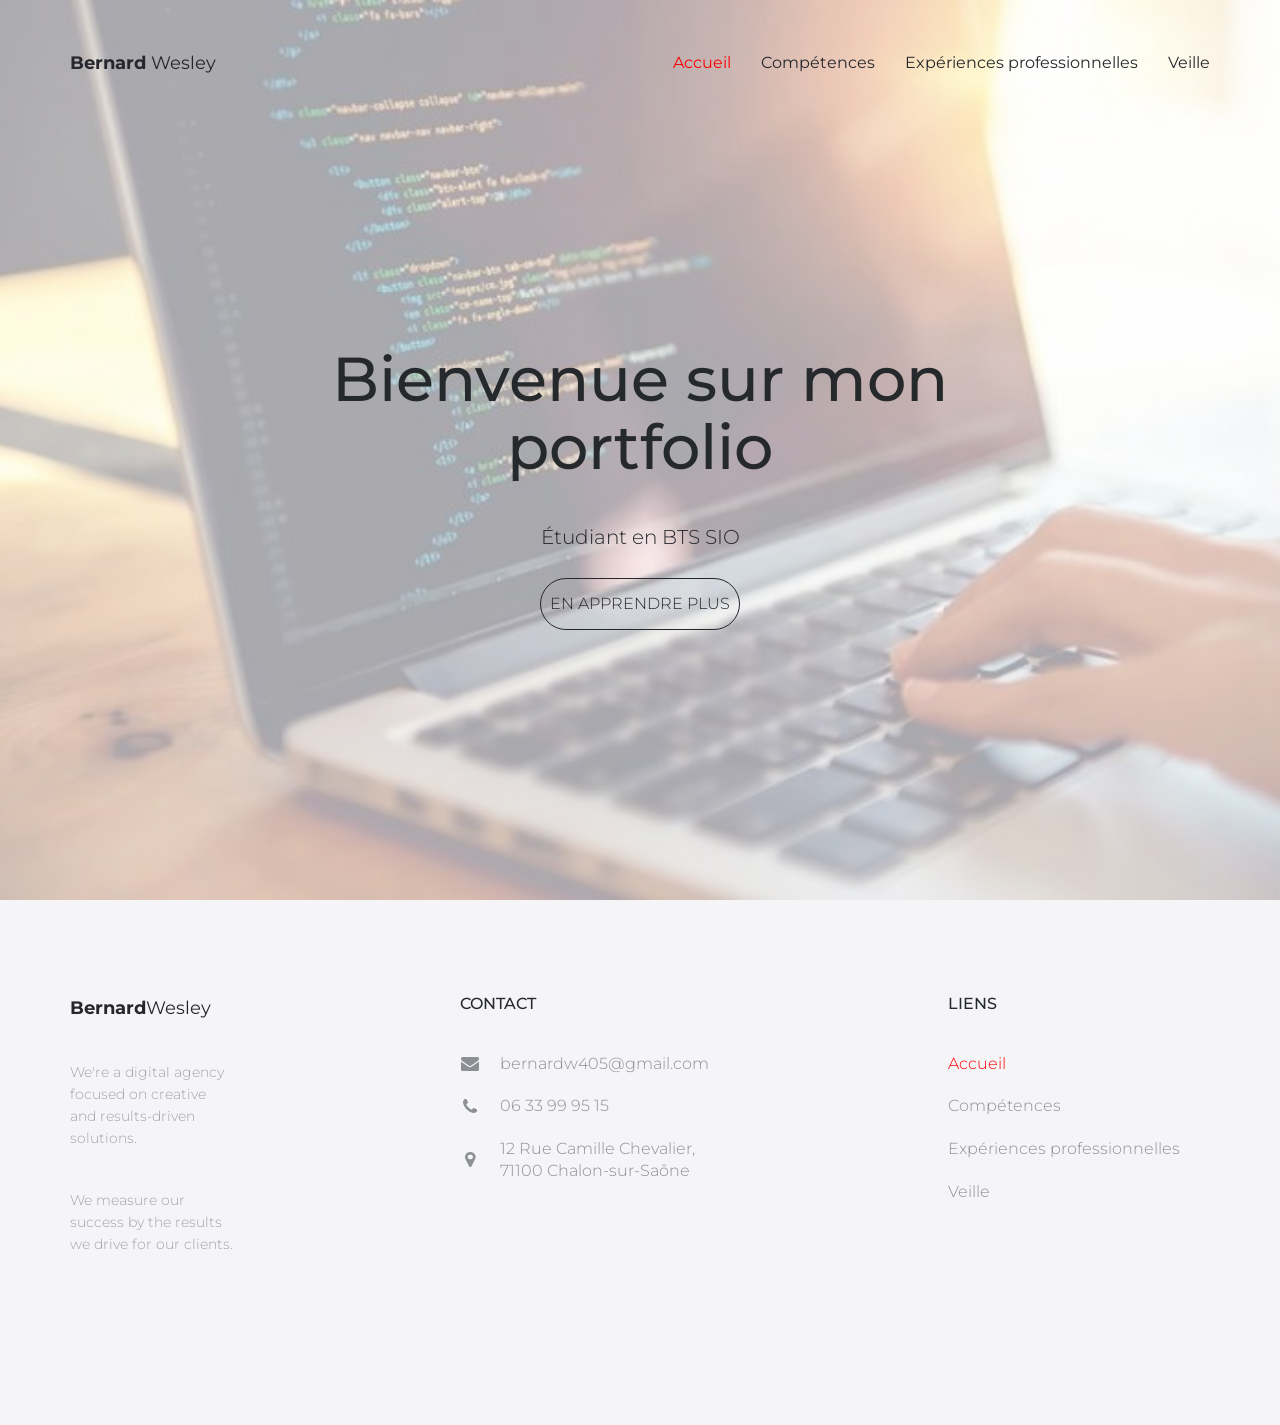
==== index.html @ 2142a93c "rename accueil to index" ====
<!DOCTYPE html>
<html lang="en">
<head>

    <!-- Basic Page Needs
    ================================================== -->
    <meta http-equiv="Content-Type" content="text/html; charset=utf-8">
    <meta http-equiv="X-UA-Compatible" content="IE=edge">

    <title>Accueil</title>

    <meta name="description" content="">
    <meta name="author" content="">
    <meta name="keywords" content="">

    <!-- Mobile Specific Metas
    ================================================== -->
    <meta name="viewport" content="width=device-width, minimum-scale=1.0, maximum-scale=1.0">
    <meta name="apple-mobile-web-app-capable" content="yes">

    <!-- Fonts -->
    <link href="https://fonts.googleapis.com/css?family=Montserrat:300,300i,400,600,700" rel="stylesheet">
    <link rel="stylesheet" href="http://cdnjs.cloudflare.com/ajax/libs/font-awesome/4.4.0/css/font-awesome.min.css">

    <!-- Favicon
    ================================================== -->
    <link rel="apple-touch-icon" sizes="180x180" href="assets/img/apple-touch-icon.png">
    <link rel="icon" type="image/png" sizes="16x16" href="assets/img/league-of-legends.png">

    <!-- Stylesheets
    ================================================== -->
    <!-- Bootstrap core CSS -->
    <link href="assets/css/bootstrap.min.css" rel="stylesheet">

    <!-- Custom styles for this template -->
    <link href="assets/css/style.css" rel="stylesheet">
    <link href="assets/css/responsive.css" rel="stylesheet">

    <!-- HTML5 shim and Respond.js IE8 support of HTML5 elements and media queries -->
    <!--[if lt IE 9]>
    <script src="https://oss.maxcdn.com/libs/html5shiv/3.7.0/html5shiv.js"></script>
    <script src="https://oss.maxcdn.com/libs/respond.js/1.4.2/respond.min.js"></script>
    <![endif]-->

</head>
<body>

    <header id="masthead" class="site-header">
        <nav id="primary-navigation" class="site-navigation">
            <div class="container">

                <div class="navbar-header">
                   
                    <a class="site-title"><span>Bernard</span> Wesley</a>

                </div><!-- /.navbar-header -->

                <div class="collapse navbar-collapse" id="agency-navbar-collapse">

                    <ul class="nav navbar-nav navbar-right">

                        <li class="active"><a href="accueil.html" data-toggle="dropdown">Accueil</a></li>
                        <li><a href="competences.html">Compétences</a></li>
                        <li><a href="experiences.html">Expériences professionnelles</a></li>
                        <li><a href="veille.html">Veille</a></li>

                    </ul>

                </div>

            </div>   
        </nav><!-- /.site-navigation -->
    </header><!-- /#mastheaed -->

    <div id="hero" class="hero overlay">
        <div class="hero-content">
            <div class="hero-text">
                <h1>Bienvenue sur mon portfolio</h1>
                <p>Étudiant en BTS SIO</p>
                <a href="competences.html" class="btn btn-border">EN APPRENDRE PLUS</a>
            </div><!-- /.hero-text -->
        </div><!-- /.hero-content -->
    </div><!-- /.hero -->

    <footer id="colophon" class="site-footer">
        <div class="container">
            <div class="row">
                <div class="col-md-2 col-sm-3 col-xs-4">
                    <a class="site-title"><span>Bernard</span>Wesley</a>
                    <p>We're a digital agency focused on creative and results-driven solutions.</p>
                    <p>We measure our success by the results we drive for our clients.</p>
                </div>
                <div class="col-lg-offset-2 col-md-3 col-sm-4 col-md-offset-2 col-sm-offset-0 col-xs-6 ">
                    <h3>Contact</h3>
                    <ul class="list-unstyled contact-links">
                        <li><i class="fa fa-envelope" aria-hidden="true"></i><a href="mailto:info@agencyperfect.com">bernardw405@gmail.com</a></li>
                        <li><i class="fa fa-phone" aria-hidden="true"></i><a href="tel:+37400800000">06 33 99 95 15</a></li>
                        <li><i class="fa fa-map-marker" aria-hidden="true"></i><p>12 Rue Camille Chevalier, 71100 Chalon-sur-Saône</p></li>
                    </ul>
                </div>
                
                <div class="col-lg-offset-2 col-lg-3 col-md-3 col-sm-4 col-xs-6">
                    <h3>Liens</h3>
                    <ul class="list-unstyled">
                        <li class="active"><a href="accueil.html">Accueil</a></li>
                        <li><a href="competences.html">Compétences</a></li>
                        <li><a href="experiences.html">Expériences professionnelles</a></li>
                        <li><a href="veille.html">Veille</a></li>
                    </ul>
                </div>
            </div>
        </div>
    </footer><!-- /#footer -->


    <!-- Bootstrap core JavaScript
    ================================================== -->
    <!-- Placed at the end of the document so the pages load faster -->
    <script src="https://ajax.googleapis.com/ajax/libs/jquery/3.1.1/jquery.min.js"></script>
    <script src="assets/js/bootstrap.min.js"></script>
    <script src="assets/js/bootstrap-select.min.js"></script>
    <script src="assets/js/jquery.slicknav.min.js"></script>
    <script src="assets/js/jquery.countTo.min.js"></script>
    <script src="assets/js/jquery.shuffle.min.js"></script>
    <script src="assets/js/script.js"></script>
  
</body>
</html>
---- assets/css/style.css ----
/*
 * Theme Name: 
 * Theme URI: 
 * Author: Milan Savov, Nikola Kostov
 * Author URI/Mail: milan.savov@gmail.com, nikolakostov1991@gmail.com
 * Version: 1.0
 * */

 /* TABLE OF CONTENT 
*
* - CUSTOM RESETS
    - Buttons
    - Forms
* - LAYOUT
* - HEADER 
    - Site Logo
    - Navigation
* - HERO (BANNER)
* - HOMEPAGE SECTIONS
    - Features 
    - Services
    - Map Feature 
    - Portfolio
    - Newsletter 
* - FOOTER
* - PAGES
    - PORTFOLIO
    - PORTFOLIO ITEM
    - BLOG
    - BLOG POST
    - CONTACT
*
*/


/* CUSTOM RESETS
================================================== */
a {
    transition: all 0.25s ease-in-out;
    -moz-transition: all 0.25s ease-in-out;
    -webkit-transition: all 0.25s ease-in-out;
    -o-transition: all 0.25s ease-in-out;
    -ms-transition: all 0.25s ease-in-out;
    cursor: pointer;
    color: #9fa3a7;
}

a:focus,
a:hover {
    color: #6fc754;
    outline: 0 none;
    text-decoration: none;
}

p {
    margin-bottom: 0;
    font-size: 14px;
    font-weight: 300;
    color: #9fa3a7;
    line-height: 22px;
}

h1 {
    font-size: 62px;
}

h2 {
    font-size: 42px;
}

h1,h2,h3,h4,h5 {
    color: #26292c;
}

p + p {
    margin-top: 40px;
}

/* Buttons */
.btn {
    line-height: 50px;
    min-width: 200px;
    font-size: 16px;
    font-weight: 300;
    border: 0;
    border-radius: 50px;
    color: #26272d;
    background-color: #fff;
    padding: 0;
    transition: color 0.25s ease-in-out, background-color 0.25s ease-in-out;
    -moz-transition: color 0.25s ease-in-out, background-color 0.25s ease-in-out;
    -webkit-transition: color 0.25s ease-in-out, background-color 0.25s ease-in-out;
    -o-transition: color 0.25s ease-in-out, background-color 0.25s ease-in-out;
    -ms-transition: color 0.25s ease-in-out, background-color 0.25s ease-in-out;
}

.btn-border {
    border: 1px solid #26272d;
}

.btn-fill {
    background-color: #267df4;
    color: #fff;
}

.btn-gray {
    background-color: #f5f5f8;
    color: #26272d;
}

.btn-green {
    background-color: #6fc754;
    color: #fff;  
}

.btn:hover,
button.btn:hover,
.btn:focus,
button.btn:focus {
    background-color: #26272d;
    color: #fff;
}

.btn-gray:hover,
.btn-gray:focus {
    background-color: #ff0000;
    color: #fff;    
}

/* 
 * Forms 
 */
/* Input fields */
.form-group {
    position: relative;
    margin: 0 auto;
    width: 100%;
}

.form-control {
    border-radius: 25px;
    height: 50px;
    padding: 15px 20px;
    border-color: #f5f5f8;
}

.form-control + .form-control {
    margin-top: 10px;
}

.form-control:focus {
    background-color: #f5f5f8;
    border-color: #f5f5f8;
    box-shadow: none;
    outline: none;
}

.form-group .btn {
    position: absolute;
    top: 5px;
    right: 5px;
    line-height: 40px;
    min-width: 60px;
    font-size: 16px;
    border-radius: 25px;
}

.form-control-comment {
    height: 100px;
    resize: none;
}

.search-form .form-group .form-control {
    padding-right: 80px;
}

/* ELEMENTS
================================================== */
/* Checkbox fields */
input[type=checkbox],
input[type=radio] {
    position: absolute;
    visibility: hidden;
    height: auto;
    margin-top: 0;
}

.checkbox {
    margin: 0;
} 

.checkbox + .checkbox,
.radio-btn + .radio-btn {
    margin-top: 15px;
}

.checkbox [type="checkbox"]:not(:checked) + label,
.checkbox [type="checkbox"]:checked + label {
    position: relative;
    padding-left: 30px;
    cursor: pointer;
}

.checkbox [type="checkbox"]:not(:checked) + label:before,
.checkbox [type="checkbox"]:checked + label:before {
    content: '';
    position: absolute;
    left:0; 
    width: 20px; 
    height: 20px;
    background-color: #fff;
    border: 1px solid #f5f5f8;
    border-radius: 3px;
    box-shadow: none;
    transition: border-color .2s;
    -webkit-transition: border-color .2s;
    -ms-transition: border-color .2s;
    -o-transition: border-color .2s;
    -ms-transition: border-color .2s;
}

.checkbox [type="checkbox"]:not(:checked) + label:after,
.checkbox [type="checkbox"]:checked + label:after {
    content: '\f00c';
    font-family: 'FontAwesome';
    position: absolute;
    top: 50%;
    left: 0;
    text-align: center;
    font-size: 15px;
    height: 20px;
    width: 20px;
    border-radius: 3px;
    color: #fff;
    background-color: #6fc754;
    transform: translateY(-50%);
    -webkit-transform: translateY(-50%);
    -ms-transform: translateY(-50%);
    -o-transform: translateY(-50%);
    -ms-transform: translateY(-50%);
      transition: opacity .2s;
    -webkit-transition: opacity .2s;
    -ms-transition: opacity .2s;
    -o-transition: opacity .2s;
    -ms-transition: opacity .2s;
}

.checkbox [type="checkbox"]:not(:checked) + label:after {
    opacity: 0;
}

.checkbox [type="checkbox"]:checked + label:after {
    opacity: 1;
}

.checkbox [type="checkbox"]:disabled:not(:checked) + label:before,
.checkbox [type="checkbox"]:disabled:checked + label:before {
    box-shadow: none;
    border-color: #bbb;
    background-color: #ddd;
}

.checkbox [type="checkbox"]:disabled:checked + label:after {
    color: #999;
}
.checkbox [type="checkbox"]:disabled + label {
    color: #aaa;
}

.checkbox [type="checkbox"]:checked:focus + label:before,
.checkbox [type="checkbox"]:not(:checked):focus + label:before {
    border: 1px dotted #6fc754;
}

.checkbox [type="checkbox"]:not(:checked) + label:hover:before,
.checkbox [type="checkbox"]:checked + label:hover:before {
    border: 1px solid #6fc754;
}

/* Radiobutton fields */
.radio-btn label {
    font-weight: 400;
}

.radio-btn [type="radio"]:not(:checked) + label,
.radio-btn [type="radio"]:checked + label {
    position: relative;
    padding-left: 30px;
    cursor: pointer;
    margin-bottom: 0;
}

.radio-btn [type="radio"]:not(:checked) + label:before,
.radio-btn [type="radio"]:checked + label:before {
    content: '';
    position: absolute;
    left:0; 
    top: 50%;
    width: 20px;
    height: 20px;
    background-color: #fff;
    border: 1px solid #f5f5f8;
    border-radius: 50px;
    box-shadow: none;
    transform: translateY(-50%);
    -webkit-transform: translateY(-50%);
    -ms-transform: translateY(-50%);
    -o-transform: translateY(-50%);
    -ms-transform: translateY(-50%);
    transition: border-color .2s;
    -webkit-transition: border-color .2s;
    -ms-transition: border-color .2s;
    -o-transition: border-color .2s;
    -ms-transition: border-color .2s;
}

.radio-btn [type="radio"]:not(:checked) + label:after,
.radio-btn [type="radio"]:checked + label:after {
    content: '';
    position: absolute;
    width: 12px;
    height: 12px;
    top: 50%;
    left: 4px;
    background-color: #6fc754;
    border-radius: 50px;
    transform: translateY(-50%);
    -webkit-transform: translateY(-50%);
    -ms-transform: translateY(-50%);
    -o-transform: translateY(-50%);
    -ms-transform: translateY(-50%);
    transition: opacity .2s;
    -webkit-transition: opacity .2s;
    -ms-transition: opacity .2s;
    -o-transition: opacity .2s;
    -ms-transition: opacity .2s;
}

.radio-btn [type="radio"]:not(:checked) + label:after {
    opacity: 0;
}
.radio-btn [type="radio"]:checked + label:after {
    opacity: 1;
}

.radio-btn [type="radio"]:disabled:not(:checked) + label:before,
.radio-btn [type="radio"]:disabled:checked + label:before {
    box-shadow: none;
    border-color: #bbb;
    background-color: #ddd;
}

.radio-btn [type="radio"]:disabled:checked + label:after {
    color: #999;
}

.radio-btn [type="radio"]:disabled + label {
    color: #aaa;
}

.radio-btn [type="radio"]:checked:focus + label:before,
.radio-btn [type="radio"]:not(:checked):focus + label:before {
    border: 1px dotted #6fc754;
}

.radio-btn [type="radio"]:checked + label:hover:before,
.radio-btn [type="radio"]:not(:checked) + label:hover:before {
    border: 1px solid #6fc754;
}

/* Selectpicker */
select {
    position: absolute !important;
    bottom: 0;
    left: 50%;
    display: block !important;
    width: .5px !important;
    height: 100% !important;
    padding: 0 !important;
    opacity: 0 !important;
    border: none;
}

.bootstrap-select .btn {
    border: 1px solid #26272d;
    border-radius: 10px;
}

.bootstrap-select span.pull-left {
    padding-left: 10px;
}

.bootstrap-select.btn-group .dropdown-menu.inner {
    position: static; *
    float: none;
    border: 0;
    padding: 0;
    margin: 0;
    border-radius: 0;
    -webkit-box-shadow: none;
    box-shadow: none;
}

.bootstrap-select.open .dropdown-menu {
    display: block;
    border: 1px solid #26272d; 
    border-radius: 10px;
}

.bootstrap-select.btn-group .dropdown-menu {
    padding: 5px 0;
    min-width: 100%;
    overflow: hidden;
    -webkit-box-sizing: border-box;
    -moz-box-sizing: border-box;
    box-sizing: border-box;
    z-index: 9999;
}

.bootstrap-select .dropdown-menu {
    display: none;
    visibility: visible;
    opacity: 1;
    padding: 0;
}

.bootstrap-select .bs-caret {
    float: right;
    padding-right: 10px;
}

.bootstrap-select .bs-caret .caret {
    border-top: 6px dashed;
    border-top: 6px solid\9;
    border-right: 6px solid transparent;
    border-left: 6px solid transparent;   
}

.bootstrap-select .selected {
    color: #6fc754;
}

.bootstrap-select .check-mark {
    display: none;
}

/*  Tabs  */
.tab-style {
    border-bottom: none;
}

.tab-style + .tab-content {
    padding: 15px;
    border: 1px solid #26272d;
    border-bottom-left-radius: 10px;
    border-bottom-right-radius: 10px;
    border-top-right-radius: 10px;
}

.nav-tabs.tab-style > li.active > a,
.nav-tabs.tab-style > li > a:hover {
    border: 1px solid #eb0000;
    background-color: #ff0000;
    color: #fff;
}

.nav-tabs.tab-style > li > a {
    position: relative;
    color: #26272d;
    margin-right: 0;
    border: 1px solid #26272d;
    border-top-left-radius: 10px;
    border-top-right-radius: 10px;
}

.nav-tabs.tab-style > li + li {
    margin-left: 10px;
}

/* Accordion */
.accordion.panel-group {
    margin-bottom: 0;
}

.accordion.panel-group .panel + .panel {
    margin-top: 0;
}

.accordion .panel {
    border: 0;
    box-shadow: none;
    border: 1px solid #26272d;
    border-bottom: 0;
    border-radius: 0;
}

.accordion .panel:first-child,
.accordion .panel:first-child .panel-heading a {
    border-top-right-radius:10px;
    border-top-left-radius:10px;
}

.accordion .panel:last-child {
    border-bottom-right-radius:10px;
    border-bottom-left-radius:10px;
    border-bottom: 1px solid #26272d;
}

.accordion .panel:last-child .panel-heading a.collapsed {
    border-bottom-right-radius:10px;
    border-bottom-left-radius:10px;
}

.accordion .collapsed {
    height: auto;
}

.accordion .panel-heading {
    background-color: transparent;
    padding: 0;
}

.accordion .panel-heading a {
    display: inline-block;
    position: relative;
    width: 100%;
    padding: 10px 40px 10px 15px;
}

.accordion .panel-heading a.collapsed {
    background-color: transparent;
    color: #26272d;
}

.accordion .panel-heading a.collapsed:hover,
.accordion.accordion-gray .panel-heading a.collapsed:hover,
.accordion .panel-heading a {
    background-color: #6fc754;   
    color: #fff; 
}

.accordion .panel-heading a.collapsed::after {
    content: "\f107";
}

.accordion .panel-heading a::after {
    font-family: "FontAwesome";
    content: "\f106";
    position: absolute;
    top: 50%;
    right: 15px;
    transform: translateY(-50%);
    -moz-transform: translateY(-50%);
    -o-transform: translateY(-50%);
    -ms-transform: translateY(-50%);
    -webkit-transform: translateY(-50%);
}

.panel-group .panel-heading+.panel-collapse>.list-group, 
.panel-group .panel-heading+.panel-collapse>.panel-body {
    border: none;
}

/* Pagination */
.pagination {
  margin: 0;
  vertical-align: middle;
}

.pagination > li > a {
  border: none;
  color: #292a2c;
  background-color: #f5f5f8;
  padding: 10px 15px;
  border-radius: 10px;
  font-size: 12px;
}

.pagination > li + li > a {
  margin-left: 5px;
}

.pagination > li > a:hover,
.pagination > li.active > a:hover {
  background-color: #ff0000;
  color: #fff;
}

.pagination > li:first-child > a {
  border-top-left-radius: 10px;
  border-bottom-left-radius: 10px;
}

.pagination > li:last-child > a {
  border-top-right-radius: 10px;
  border-bottom-right-radius: 10px;
}

.pagination > li.more > a {
  margin-left: 0;
  padding: 10px 5px;
  pointer-events: none;
  background-color: transparent;
}

.pagination > li.more + li > a {
  margin-left: 0;
}

/* LAYOUT
================================================== */
html, body {
    width: 100%;
    height: 100%;
    margin: 0;
    padding: 0;
    font-family: 'Montserrat', sans-serif;
    color: #26272d;
}

.img-res {
    display: block;
    width: 100vw;
    height: 100vh;
    max-width: 100%;
    max-height: 100%;
    object-fit: cover;
}

/* Background colors */
.gray-bg {
  background-color: #f5f5f8;
}

/* Margin and padding resets */
.mb-10 {margin-bottom: 10px;}
.mt-20 {margin-top: 20px;}
.mt-50 {margin-top: 50px;}

/* HEADER
================================================== */
.site-header {
    position: absolute;
    padding: 50px 0 0;
    background-color: transparent;
    width: 100%;
    z-index: 3;
}

/* Site-logo */
.site-title {
    font-size: 18px;
    line-height: 26px;
    color: #26272d;
}

.site-title:hover {
    color: #26272d;   
}

.site-title span {
    font-weight: 700;
}

.site-title a:hover {
    color: #fff;
}

/* Navigation */
.navbar-collapse {
    text-align: center;
}

.navbar-nav {
    float: none;
    display: inline-block;
}

.navbar-nav > li > a, 
.slicknav_nav > li > a {
    padding: 0;
    font-size: 16px;
    position: relative;
    color: #26272d;
    line-height: 26px;
}

.site-header-white .navbar-nav > li > a,
.site-header-white .site-title {
    color: #fff;
}

.navbar-nav > li > a i {
    margin-left: 5px;
}

.navbar-nav > li + li {
    margin-left: 30px;
}

.nav .open > a, 
.nav .open > a:focus, 
.nav .open > a:hover,
.navbar-nav > li > a:hover,
.navbar-nav > li > a:focus,
.navbar-nav > li.active > a,
.navbar-collapse li a:hover,
.dropdown.open > a, 
.site-header-white .dropdown.open > a,
.dropdown-menu a:hover, 
.dropdown:hover > a, 
.dropdown-menu>li>a:focus,
.dropdown-menu li a:hover,
.slicknav_nav > li.active a,
.slicknav_open .slicknav_arrow,
.slicknav_nav > li a:hover {
    background-color: transparent;
    color: #ff0000;
}

.navbar-toggle {
    border-color: #fff;
    margin: 0 15px 0 0;
    position: relative;
    top: -1px;
}

.navbar-toggle:hover,
.navbar-toggle[aria-expanded=true] {
    background-color: #fff;
    border-color: #000;
    cursor: pointer;
}

.navbar-toggle:hover .icon-bar,
.navbar-toggle[aria-expanded=true] .icon-bar {
    background-color: #000;
}

.navbar-toggle  .icon-bar {
    background-color: #fff;
}

.navbar-nav .dropdown-menu {
    display: block;
    opacity: 0;
    visibility: hidden;
    border-radius: 0;
    min-width: 130px;
    border: 0;
    border-top: 5px solid #6fc754;
    top: 140%;
    transition: all 0.4s;
    -moz-transition: all 0.4s;
    -webkit-transition: all 0.4s;
    -o-transition: all 0.4s;
    -ms-transition: all 0.4s;
}

.navbar-nav li a:hover + .dropdown-menu,
.navbar-nav .dropdown-menu:hover {
    opacity: 1;
    visibility: visible;
    top: 100%;
    transition-delay: 0s;
}

.dropdown-menu li a {
    padding: 5px 15px;
    position: relative;
    left: 0;
}

.dropdown-menu li a:hover {
    left: 15px;
}

/* HERO
================================================== */
.hero { 
    background: url("../img/apprendre-la-programmation-informatique-755x487.jpg") no-repeat center / cover; 
    height: 100%;
    width: 100%;
    display: table;
    position: relative;
}

.overlay:before {
  content: '';
  background-color: rgba(255,255,255,0.5);
  height: 100%;
  width: 100%;
  position: absolute;
  top: 0;
  left: 0;
  z-index: 0;
}

.hero-content {
    display: table-cell;
    vertical-align: middle;
    padding-top: 75px;
}

.hero-text {
    max-width: 890px;
    width: 100%;
    margin: 0 auto;
    padding: 0 15px;
    text-align: center;
}

.hero-text h1 {
    position: relative;
    margin: 0;
}

.hero-text p {
    position: relative;
    margin: 45px 0 30px;
    font-size: 20px;
    color: #26272d;
}

.hero-text .btn {
    position: relative;
    background-color: transparent;
}

.hero-text .btn:hover {
    background-color: #26272d;
    color: #fff;
}

.hero .breadcrumb {
    padding-top: 60px;
    margin-bottom: 0;
}

.hero .breadcrumb:before {
    content: '';
    display: block;
    position: absolute;
    left: 50%;
    bottom: 45px;
    height: 12px;
    width: 80px;
    border-top: 5px solid #fff;
    border-bottom: 3px solid #fff;
    transform: translateX(-50%);
    -moz-transform: translateX(-50%);
    -webkit-transform: translateX(-50%);
    -o-transform: translateX(-50%);
    -ms-transform: translateX(-50%);
}

.subpage-hero {
    height: 400px;
}

.subpage-hero.overlay:before {
    background-color: rgba(38,39,45,0.5);
}

.subpage-hero .hero-content,
.subpage-hero .hero-content h1,
.subpage-hero a  {
    color: #fff;
}

.subpage-hero a:hover {
    color: #ff0000;
}

.portfolio-hero {
    background: url(../img/Bts-informatique-1024x400.png) no-repeat center / cover;     
}

.blog-hero {
    background: url(../img/blog-hero.jpg) no-repeat center / cover;     
}

.contact-hero {
    background: url(../img/contact-hero.jpg) no-repeat center / cover;     
}

/* SITEMAIN
================================================== */
/* site-section */
.site-section {
   padding: 100px 0 140px;
}

.subheading-text {
    font-size: 20px;
    font-style: italic;
}

.heading-separator {
    position: relative;
    margin: 0;
    padding-bottom: 70px;
}

.heading-separator:after {
    content: "";
    position: absolute;
    bottom: 25px;
    left: 0;
    right: 0;
    height: 2px;
    width: 50px;
    margin: 0 auto;
    background-color: #267df4;
}

/* Section: Features */
.section-features h2 {
    padding-bottom: 40px;
    font-size: 30px;
}

.section-features img {
    position: absolute;
    right: 15px;
    height: 380px;
}

/* Section: Services */
.section-services .subheading-text {
    margin-bottom: 90px;
}

.section-services .col-md-3:nth-child(n+5) .service {
    margin-top: 60px;
}

.service {
    min-height: 250px;
}

.service-title {
    margin: 35px 0 25px;
    font-size: 13px;
    text-transform: uppercase;
}

.service-info {
    font-size: 13px; 
}

/* Section: Map Feature */
.section-map-feature {
    padding-top: 250px;
    background: #071021 url(../img/map.png) no-repeat top center / cover; 
}

.section-map-feature h2 {
    padding-bottom: 30px;
    margin: 0;
}

.section-map-feature h2,
.section-map-feature p {
    color: #fff;
}

.section-map-feature .btn {
    margin: 80px 0 215px;
}

.counter {
    margin-bottom: 30px;
    font-size: 40px;
    font-weight: 300;
    line-height: 1;
}

.counter-item h3 {
    margin: 0;
    font-size: 16px;
    color: #0960d7;
}

/* Section: Portfolio */
.portfolio-item {
    margin-top: 30px;
}

.portfolio-item {
    height: 270px;
    position: relative;
}

.portfolio-item:before {
    content: "";
    position: absolute;
    left: 0;
    top: 0;
    right: 100%;
    bottom: 0;
    background-color: #f5f5f8;
    transition: right 0.25s ease-in-out;
    -moz-transition: right 0.25s ease-in-out;
    -webkit-transition: right 0.25s ease-in-out;
    -o-transition: right 0.25s ease-in-out;
    -ms-transition: right 0.25s ease-in-out;
}

.portfolio-item:hover:before {
    right: 25%;
}

.portfolio-item-title,
.portfolio-item a {
    position: absolute;
    left: 0px;
    margin: 0;
    font-size: 16px;
    opacity: 0;
}

.portfolio-item-title {
    width: 150px; 
    top: 15px;  
    transition: left 0.25s ease-in-out, opacity 0.25s ease-in-out;
    -moz-transition: left 0.25s ease-in-out, opacity 0.25s ease-in-out;
    -webkit-transition: left 0.25s ease-in-out, opacity 0.25s ease-in-out;
    -o-transition: left 0.25s ease-in-out, opacity 0.25s ease-in-out;
    -ms-transition: left 0.25s ease-in-out, opacity 0.25s ease-in-out;
}

.portfolio-item:hover .portfolio-item-title {
    left: 15px;
    opacity: 1;
}

.portfolio-item a {
    bottom: 15px;
    color: #26272d;
    padding: 5px 12px;
    border: 1px solid #26272d;
    border-radius: 50px;
}

.portfolio-item:hover a {
    left: 55%;
    opacity: 1;
}

.portfolio-item a:hover {
    background-color: #26272d;
    color: #fff;
}

.portfolio-item a i {
    width: 16px;
    text-align: center;
}

/* Section: Newsletter */
.section-newsletter h2 {
    padding-bottom: 30px;
    margin: 0;
}

.newsletter-group {
    max-width: 550px;
}

.newsletter-group .form-control {
    padding-right: 125px;
}

.newsletter-group .btn {
    min-width: 120px;
}

/* FOOTER
================================================== */
.site-footer {
    background-color: #f5f5f8;
    padding-top: 95px;
}

.site-footer .site-title {
    display: inline-block;
    margin-bottom: 40px;
}

.site-footer h3 {
    font-size: 16px;
    text-transform: uppercase;
    margin:0 0 40px;
}

.site-footer > .container {
    padding-bottom: 170px;
}

.site-footer .list-unstyled li + li {
    margin-top: 20px;
}

.contact-links li {
    position: relative;
}

.contact-links li i {
    position: absolute;
    top: 50%;
    width: 20px;
    text-align: center;
    font-size: 18px;
    color: #8c8f94;
    transform: translateY(-50%);
    -moz-transform: translateY(-50%);
    -webkit-transform: translateY(-50%);
    -o-transform: translateY(-50%);
    -ms-transform: translateY(-50%);
}

.contact-links li a,
.contact-links li p {
    margin-left: 40px;
}

.list-unstyled {
    margin-bottom: 0;
}

.list-unstyled li a,
.list-unstyled li p {
    font-size: 16px;
    color: #8c8f94;
    font-weight: 300;
}

.list-unstyled li a:hover,
.list-unstyled li.active a {
    color: #ff0000;
}

/* Copyright */
.copyright {
    padding: 30px 0;
    border-top: 1px solid rgba(38, 41, 44, 0.05);
}

.social-links a {
    line-height: 36px;
    padding: 5px 15px;
    font-size: 18px;
    border: 1px solid;
    border-radius: 50px;
}

.social-links a:hover {
    color: #fff;
}

.social-links a i {
    width: 18px;
    text-align: center;
}

a.twitter-bg {
    color: #55acee;
    border-color: #55acee; 
}

a.twitter-bg:hover {
    background-color: #55acee;
}

a.facebook-bg {
  color: #3b5998;
  border-color: #3b5998;
}

a.facebook-bg:hover{
  background-color: #3b5998;
}

a.pinterest {
  color: #dd4b39;
  border-color: #dd4b39;
} 

a.pinterest:hover{
  background-color: #dd4b39;
} 

a.linkedin-bg {
  color: #007bb5;
  border-color: #007bb5;
}

a.linkedin-bg:hover {
  background-color: #007bb5;
}

.copyright .text-right {
    padding: 4px 0;
}

.copyright p {
    font-size: 9px;
    font-weight: 400;
    text-transform: uppercase;
    color: #26272d;
}

.copyright p + p {
    margin-top: 2px;
}

/* PAGES
================================================== */
.subpage-site-section {
    padding: 60px 0;
}

.breadcrumb {
    background-color: transparent;
    position: relative;
}

.breadcrumb .active {
    color: #fff;
}

/* 
 * Portfolio
 */
.portfolio-sorting li:nth-child(-n+3){
    margin-bottom: 5px;
}

.portfolio-sorting li a {
    line-height: 40px;
    min-width: 120px;
    font-size: 16px;
}

.portfolio-sorting li .active {
    background-color: #ff0000;
    color: #fff;  
    box-shadow: none;   
}

#grid {
    margin-top: 25px;
}

#grid .col-md-4 {
    display: none;
}

#loadMore {
    margin-top: 30px;
}

#loadMore.disabled {
    background-color: #eee;
    color: #000;
    opacity: 0;
}

/* 
 * Portfolio-item
 */
.project-img {
    height: 480px;
}

.project-img + .project-img  {
    margin-top: 20px;
}

.project-info h5 {
    font-size: 18px;
    text-transform: uppercase;
    margin: 0;
}

.project-description,
.project-date-category {
    margin: 30px 0 0;
}

.project-date-category p + p {
    margin-top: 10px;
}

.project-date-category p span {
    font-size: 14px;
    text-transform: uppercase; 
    color: #26272d;
    font-weight: 400;
}

.project-info .btn {
    margin-top: 25px;
    line-height: 40px;
    min-width: 120px;
}

.project-info .social-links {
    margin-top: 25px;
}

.section-related-projects {
    padding-top: 0;
}

/* 
 * Blog
 */
.blog-post + .blog-post {
    margin-top: 60px;
}

.blog-post img {
    height: 480px;
}

.post-content,
.post-content .text-right,
.post-meta {
    margin-top: 25px;
}

.blog-post .post-title {
    padding: 0;
    margin: 0;
    font-size: 18px;
    font-weight: 600;
    text-transform: uppercase;
}

.post-content p {
    margin: 25px 0 0;
}

.post-content .post-title a {
    color: #26292c;
}

.post-content a {
    color: #8c8f94;   
}

.post-content .read-more {
    position: relative;
    padding-right: 30px;
    text-transform: uppercase;
}

.post-content .read-more:after {
    content: '';
    display: block;
    background-color: #8c8f94;  
    width: 20px;
    height: 2px;
    position: absolute;
    right: 0;
    top: 8px;
    transition: background-color 0.25s ease-in-out;
    -moz-transition: background-color 0.25s ease-in-out;
    -webkit-transition: background-color 0.25s ease-in-out;
    -o-transition: background-color 0.25s ease-in-out;
    -ms-transition: background-color 0.25s ease-in-out;
}

.post-content .read-more:hover:after {
    background-color: #6fc754; 
}

.blog-post a:hover + .post-content .post-title a,
.post-content a:hover {
    color: #6fc754;
}

.post-meta {
    padding: 5px 0;
}

.post-meta span {
    padding: 6px 0;
}

.post-meta span + span {
    margin-left: 40px;
}

.post-meta span a {
    position: relative;
    padding: 6px 0 6px 40px;
}

.post-meta i,
.post-author img {
    position: absolute;
    left: 0;
    top: 0;
}

.post-author img {
    height: 30px;
    width: 30px;
}

.post-meta i {
    font-size: 30px;
}

.post-category i {
    top: 1px;
}

.section-blog .ui-pagination {
    margin-top: 60px;
}

/* 
 * Blog post
 */
/* Post Comments */
.post-comments {
    margin-top: 40px;
}

.post-comments h3,
.respond h3 {
    font-size: 16px;
    margin: 30px 0 15px;
    text-transform: uppercase;
}

.post-comment {
    padding-left: 70px;
    position: relative;
}

.post-comment + .post-comment,
.replied + .post-comment {
    margin-top: 30px;
}

.replied {
    margin: 20px 0 0 70px;
    padding-top: 20px;
    border-top: 1px solid rgba(38,41,44, 0.05)
}

.post-comment img {
    width: 70px;
    height: 70px;
    position: absolute;
    left: 0;
    top: 0;
}

.post-comment-content-details {
    background-color: #f5f5f8;
    padding: 10px 0 10px 20px;
}

.post-comment-content-details p {
    display: inline-block;
    color: #8c8f94;
}

.post-comment-content-details p + p {
    margin: 0 0 0 20px;
}

.post-comment-date i {
    margin-right: 5px;
    line-height: 18px;
}

.comment {
    padding: 15px 0 0 20px;
}

.comment + .comment {
    margin-top: 0px;
}

.comment-reply {
    margin-top: 5px;
}

/* Respond */
.respond .form-control + .btn {
    margin-top: 10px;
}

/* Sidebar */
.sidebar {
    padding-left: 30px;
}

.widget + .widget {
    margin-top: 60px;
}

.widget-title {
    font-size: 18px;
    margin: 0 0 30px;
    text-transform: uppercase;
    letter-spacing: 1px;   
}

.widget .list-unstyled a:hover {
    padding-left: 15px;
}

.widget .list-unstyled li + li {
    margin-top: 20px;
}

.widget-categories li a span {
    float: right;
}

.widget-tags .list-unstyled li + li {
    margin-top: 10px;
    padding-top: 10px;
    border-top: 1px solid rgba(38,41,44,0.05)
}

/* 
 * Contact
 */
/* Section: Contact-us */
.section-contact-us h2 {
    font-size: 18px;
    text-transform: uppercase;
    padding-bottom: 50px;
    letter-spacing: 1px;
}

.section-contact-us .form-group label,
.contact-info h3 {
    margin: 0 0 10px 20px;
    color: #26292c;
    font-size: 16px;
    font-weight: 300; 
}

.section-contact-us textarea {
    height: 130px;
}

.section-contact-us .btn {
    margin-top: 35px;
}

.contact-info {
    padding-left: 30px;
}

.contact-info h3 {
    margin-left: 0;
    color: #8c8f94;
}

.contact-info .list-unstyled li {
    font-size: 14px;
    font-weight: 300;
    color: #8c8f94;
}

.contact-info .list-unstyled + h3,
.contact-info a + h3 {
    margin-top: 30px;
}

.section-contact-us .row + .form-group,
.section-contact-us .form-group + .form-group {
    margin-top: 25px;
}

/* Section: map */
.section-map {
  height: 500px;
  width: 100%
}
---- assets/css/responsive.css ----
/*==========  Non-Mobile First Method  ==========*/

/* Large Devices, Wide Screens */
@media only screen and (max-width : 1199px) {
	/* CUSTOM RESETS */
	h1 {
		font-size: 52px;
	}

	/* HERO */
	.hero-text p {
		font-size: 18px;
		margin: 35px 0 25px;
	}

	/* SITEMAIN */
	/* Section: Map Feature */
	.section-map-feature {
	    padding-top: 200px;
	}

	.section-map-feature .btn {
		margin: 60px 0 165px;
	}
}

/* Medium Devices, Desktops */
@media only screen and (max-width : 991px) {
	/* CUSTOM RESETS */
	h1 {
		font-size: 42px;
	}

	h2 {
		font-size: 36px;
	}

	p + p {
		margin-top: 25px;
	}

	.accordion {
		margin-top: 30px;
	}

	/* Buttons */
	.btn {
		line-height: 40px;
		min-width: 170px;
	}

	/* HEADER */
	.site-header {
		padding-top: 40px;
	}

	/* HERO */
	.hero-content {
		padding-top: 65px;
	}

	.hero-text {
		max-width: 750px;
	}

	.hero-text p {
		font-size: 16px;
		margin: 25px 0 15px;
	}

	/* SITEMAIN */
	/* site-section */
	.site-section {
	   padding: 60px 0 100px;
	} 

	.heading-separator {
		padding-bottom: 50px
	}

	.heading-separator:after {
		bottom: 20px;
	}

	.subheading-text {
	    font-size: 18px;
	}

	/* Section: Features */
	.section-features h2 {
	    font-size: 26px;
	}

	/* Section: Services */
	.section-services .subheading-text {
	    margin-bottom: 60px;
	}

	.section-services .col-md-3:nth-child(n+3) .service {
	    margin-top: 30px;
	}

	.service-title {
		margin: 25px 0 10px;
	}

	/* Section: Map Feature */
	.section-map-feature {
	    padding-top: 150px;
	}

	.section-map-feature h2 {
		padding-bottom: 25px;
	}

	.section-map-feature .btn {
		margin: 45px 0 115px;
	}

	/* Section: Newsletter */
	.section-newsletter h2 {
		padding-bottom: 25px;
	}

	/* FOOTER */
	.site-footer {
		padding-top: 55px;
	}

	.site-footer > .container {
	    padding-bottom: 120px;
	}

	.site-footer h3,
	.site-footer .site-title {
		margin-bottom: 20px;
	}

	.site-footer .list-unstyled li + li {
		margin-top: 15px;
	}

	/* PAGES */
	/* 
	 * Portfolio-item
	 */
	.project-info h5 {
		margin-top: 25px;
	}

	/* 
	 * Blog
	 */
	/* Sidebar */
	.sidebar {
		margin-top: 40px;
		padding-left: 0;
	}
}

/* Small Devices, Tablets */
@media only screen and (max-width : 767px) {
	/* CUSTOM RESETS */
	h1 {
		font-size: 32px;
	}

	h2 {
		font-size: 28px;
	}

	p + p {
		margin-top: 15px;
	}

	/* Buttons */
	.btn {
		min-width: 140px;
		font-size: 14px;
	}
	
	/* Elements */
	/* Tabs */
	.nav-tabs > li {
		float: none;
	}

	.nav-tabs.tab-style > li + li {
		margin-left: 0;
	}

	.tab-style + .tab-content {
		border-top-right-radius: 0;
		border-top:0;
	}

	.nav-tabs.tab-style > li > a {
		margin: 1px 0;
	}

	.nav-tabs.tab-style > li:nth-child(-n+2) > a {
		border-bottom: 0;
	}

	.nav-tabs.tab-style > li:nth-child(n+2) > a {
		border-radius: 0;
	}

	/* Pagination */
	.pagination > li > a {
	    padding: 10px 10px;
	}

	/* HEADER */
	.site-header {
		padding-top: 20px;
	}
	
	.navbar-header .site-title {
		padding-left: 15px;
	}

	/* Navigation */
	.site-navigation {
		position: absolute;
	}

	.main-menu {
		display: none;
	}

	.slicknav_menu,
	.slicknav_item {
		position: relative;
		z-index: 9999;
	}

	.slicknav_btn {
		position: absolute;
		right: 0;
		margin: 0 15px 0 0;
		padding: 5px;
		z-index: 9999;
	}

	.act .slicknav_btn {
		height: 22px;
		position: fixed;
	}

	.slicknav_icon-bar {
		height: 2px;
		width: 22px;
		display: block;
		background-color: #26272d;
		-webkit-transition: all 0.3s;
		-moz-transition: all 0.3s;
		-ms-transition: all 0.3s;
		-o-transition: all 0.3s;
		transition: all 0.3s;
	}

	.slicknav_icon-bar + .slicknav_icon-bar {
		margin-top: 4px;
	}

	.site-header-white .slicknav_icon-bar {
		background-color: #fff;
	}

	.site-header-white  .act .slicknav_icon-bar {
		background-color: #26272d;
	}

	.act .slicknav_icon-bar:first-child, 
	.act .slicknav_icon-bar:last-child  { 
		position: absolute;
		top: 10px;
		height: 3px;
	}

	.act .slicknav_icon-bar:first-child {
		-webkit-transform: rotate(45deg);
		-moz-transform: rotate(45deg);
		-ms-transform: rotate(45deg);
		-o-transform: rotate(45deg);
		transform: rotate(45deg);
	}

	.act .slicknav_icon-bar:last-child  {
		-webkit-transform: rotate(-45deg);
		-moz-transform: rotate(-45deg);
		-ms-transform: rotate(-45deg);
		-o-transform: rotate(-45deg);
		transform: rotate(-45deg);
	}

	.act .slicknav_icon-bar:nth-child(2) {
		opacity: 0;
	}

	.act .slicknav_icon-bar + .slicknav_icon-bar  {
  		margin-top: 0px;
	}

	.slicknav_nav {
		background-color: #f5f5f8;
		padding-left: 0;
		list-style: none;
		position: fixed;
		left: 0;
		top: 0;
		z-index: 100;
		height: 100%;
		width: 100%;
		overflow-y: scroll;
		text-align: center;
	}

	.act .slicknav_nav {
		-webkit-transform: scale(1);
		transform: scale(1);
	}

	.slicknav_nav > li:first-child {
		margin-top: 70px;
	}

	.slicknav_nav > li:last-child {
		margin-bottom: 60px;
	}

	.slicknav_nav > li {
		padding: 5px 0;
		-webkit-transition: all 400ms 510ms;
		transition: all 400ms 510ms;
		opacity: 0;
	}

	.slicknav_nav > li {
		-webkit-transform: translateY(50%);
		      transform: translateY(50%);
	}

	.act .slicknav_nav > li {
		opacity: 1;
		-webkit-transform: translateX(0);
		      transform: translateX(0);
	}

	.slicknav_nav > li a {
		display: inline-block;
		color: #26272d;
		font-size: 14px;
	}

	.slicknav_arrow {
		position: absolute;
		right: -40px;
		bottom: 0;
		padding: 0 8px;
	}

	.slicknav_nav ul.dropdown-menu {
		display: none;
		position: relative;
		visibility: visible;
		opacity: 1;
	}

	.slicknav_nav .dropdown-menu {
		position: static;
		float: none;
		width: auto;
		margin-top: 0;
		background-color: transparent;
		border: 0;
		-webkit-box-shadow: none;
		box-shadow: none;
		transition: none;
		-moz-transition: none;
		-webkit-transition: none;
		-o-transition: none;
		-ms-transition: none;
		-webkit-transition-delay: 0s;
		transition-delay: 0s;
	}

	.slicknav_nav .dropdown-menu li {
		text-align: center;
		padding: 5px 0;
	}

	/* HERO */
	.hero-content {
		padding-top: 45px;
	}

	.hero-text p {
		font-size: 14px;
		margin: 20px 0 10px;
	}

	/* SITEMAIN */
	/* site-section */
	.site-section {
	   padding: 30px 0 60px;
	} 

	.subheading-text {
	    font-size: 16px;
	}

	/* Section: Features */
	.section-features h2 {
	    padding-bottom: 15px;
	    font-size: 22px;
	}

	.section-features img {
		position: relative;
	    height: 180px;
	}

	/* Section: Services */
	.section-services .subheading-text {
	    margin-bottom: 20px;
	}

	.section-services .col-md-3 .service {
	    margin-top: 20px;
	}

	.service-title {
		margin: 15px 0 5px;
	}

	/* Section: Map Feature */
	.section-map-feature {
	    padding-top: 100px;
	}

	.section-map-feature h2 {
		padding-bottom: 25px;
	}

	.section-map-feature .btn {
		margin: 30px 0 65px;
	}

	.counter {
		margin: 15px 0;
		font-size: 32px;
	}

	/* Section: Portfolio */
	.portfolio-item {
	    margin-top: 15px;
	}

	.section-portfolio .col-xs-6:nth-child(odd) {
		padding-right: 7.5px;
	}

	.section-portfolio .col-xs-6:nth-child(even) {
		padding-left: 7.5px;
	}

	.portfolio-item:hover a {
		left: 50%;
	}

	/* Section: Newsletter */
	.section-newsletter h2 {
		padding-bottom: 15px;
	}

	.newsletter-group .btn {
		min-width: 100px;
	}

	/* FOOTER */
	.site-footer {
		padding-top: 25px;
	}

	.site-footer > .container {
	    padding-bottom: 50px;
	}

	.site-footer h3,
	.site-footer .site-title {
		margin-bottom: 15px;
	}

	.site-footer .list-unstyled li + li {
		margin-top: 10px;
	}

	.site-footer > .container .col-xs-6:last-child h3 {
		margin-top: 15px;
	}

	/* Copyright */
	.copyright {
		padding: 15px 0;
	}
	
	/* PAGES */
	/* Portfolio */
	#grid {
		margin-top: 25px;
	}

	/* 
	 * Project item
	 */
	.project-img {
		height: 240px;
	}

	.project-img + .project-img {
		margin-top: 15px;
	}

	.project-info h5,
	.project-info .btn,
	.project-info .social-links {
		margin-top: 15px;
	}

	.project-description,
	.project-date-category {
		margin-top: 20px;
	}

	.project-date-category p + p {
		margin-top: 5px;
	}

	/* 
	 * Blog
	 */
	.blog-post + .blog-post,
	.section-blog .ui-pagination {
    	margin-top: 30px;
	}
	.blog-post img {
		height: 240px;
	}

	.post-content,
	.post-content .text-right,
	.post-meta,
	.post-content p {
	    margin-top: 15px;
	}

	.post-author img {
    	height: 30px;
	}

	.post-meta span {
		font-size: 12px;
	}

	.post-meta i {
	    font-size: 26px;
	}

	.post-meta span a {
		padding-left: 35px;
	}

	.post-meta span + span {
		margin-left: 10px;
	}

	.post-comment {
		padding-left: 50px;
	}

	.post-comment img {
		height: 65px;
		width: 50px;
	}

	.replied {
		margin-left: 50px;
	}

	/* Sidebar */
	.widget + .widget {
		margin-top: 30px;
	}

	.widget-title {
		margin-bottom: 15px;
	}

	.widget .list-unstyled li + li {
		margin-top: 10px;
	}

	.widget-tags .list-unstyled li + li {
		margin-top: 5px;
		padding-top: 5px
	}

	/* 
	 * Contact
	 */
	/* Section: Contact-us */
	.section-contact-us h2 {
		padding-bottom: 30px;
	}

	.contact-info {
		margin-top: 40px;
		padding-left: 0;
	}

	.section-contact-us .row .col-sm-7 .col-sm-6 + .col-sm-6 {
		margin-top: 25px;
	}

	.contact-info .list-unstyled + h3, 
	.contact-info a + h3 {
		margin: 15px 0 10px;
	}
}

/* Extra Small Devices, Phones */ 
@media only screen and (max-width : 479px) {
	/* SITEMAIN */

	.section-services .col-xs-6 {
		width: 100%;
	}

	.section-services .col-xs-6 .service{
		min-height: 100%;
	}

	/* Section: Portfolio */
	.section-portfolio .col-xs-6 {
		width: 100%;
	}

	.section-portfolio .col-xs-6:not(:first-child) .portfolio-item {
	    margin-top: 0;
	}

	.section-portfolio .col-xs-6:nth-child(odd),
	.section-portfolio .col-xs-6:nth-child(even) {
		padding: 0;
	}

	/* FOOTER */
	.site-footer .col-xs-6 {
		width: 100%;
	}

	.site-footer > .container .col-xs-6:nth-child(n+2) h3 {
		margin-top: 25px;
	}

	/* Copyright */
    .copyright .col-xs-8,
    .copyright .col-xs-4 {
    	width: 100%;
    	text-align: center;
    }

    .copyright .text-right {
    	text-align: center;
    	padding: 10px 0 0
    }
	/* PAGES */
    /* Project item */
    .section-related-projects .col-xs-6 {
		width: 100%;
	}

	.section-related-projects .portfolio-item {
	    margin-top: 0;
	}

	.section-related-projects .col-xs-6:nth-child(odd),
	.section-related-projects .col-xs-6:nth-child(even) {
		padding: 0;
	}

	/* Blog */
	.post-meta span {
		display: block;
	}

	.post-meta span + span {
		margin: 10px 0 0;
	}

	.post-comment-content-details p {
		display: block
	}

	.post-comment-content-details p + p {
		margin: 5px 0 0 0;
	}
}

/* Custom, iPhone Retina */ 
@media only screen and (max-width : 320px) {

}
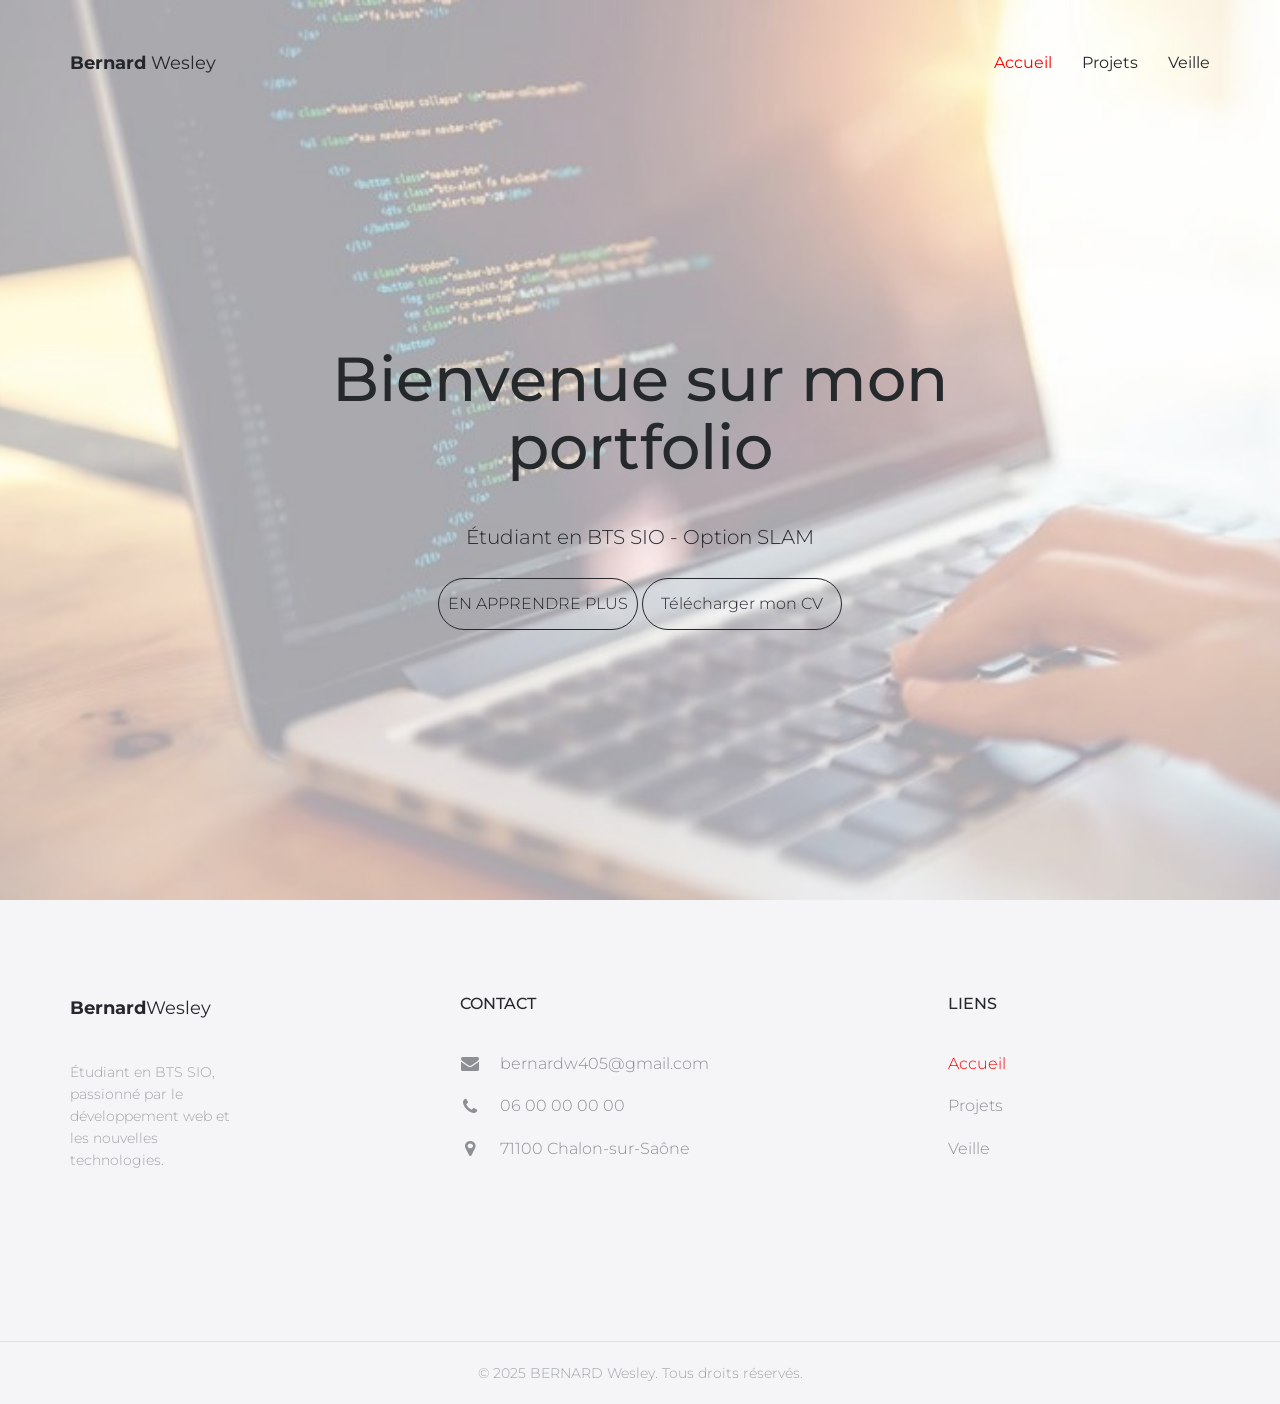
==== commit 06a6c870: "mise à jour du portfolio" ====
--- a/index.html
+++ b/index.html
@@ -7,9 +7,9 @@
     <meta http-equiv="Content-Type" content="text/html; charset=utf-8">
     <meta http-equiv="X-UA-Compatible" content="IE=edge">
 
-    <title>Accueil</title>
+    <title>Portfolio - Bernard Wesley</title>
 
-    <meta name="description" content="">
+    <meta name="description" content="Portfolio de Bernard Wesley, étudiant en BTS SIO spécialisé en développement web.">
     <meta name="author" content="">
     <meta name="keywords" content="">
 
@@ -25,7 +25,7 @@
     <!-- Favicon
     ================================================== -->
     <link rel="apple-touch-icon" sizes="180x180" href="assets/img/apple-touch-icon.png">
-    <link rel="icon" type="image/png" sizes="16x16" href="assets/img/league-of-legends.png">
+    <link rel="icon" type="image/png" sizes="16x16" href="assets/img/icon.png">
 
     <!-- Stylesheets
     ================================================== -->
@@ -44,30 +44,19 @@
 
 </head>
 <body>
-
     <header id="masthead" class="site-header">
         <nav id="primary-navigation" class="site-navigation">
             <div class="container">
-
                 <div class="navbar-header">
-                   
                     <a class="site-title"><span>Bernard</span> Wesley</a>
-
                 </div><!-- /.navbar-header -->
-
                 <div class="collapse navbar-collapse" id="agency-navbar-collapse">
-
                     <ul class="nav navbar-nav navbar-right">
-
-                        <li class="active"><a href="accueil.html" data-toggle="dropdown">Accueil</a></li>
-                        <li><a href="competences.html">Compétences</a></li>
-                        <li><a href="experiences.html">Expériences professionnelles</a></li>
+                        <li class="active"><a href="index.html" data-toggle="dropdown">Accueil</a></li>
+                        <li><a href="projets.html">Projets</a></li>
                         <li><a href="veille.html">Veille</a></li>
-
                     </ul>
-
                 </div>
-
             </div>   
         </nav><!-- /.site-navigation -->
     </header><!-- /#mastheaed -->
@@ -76,8 +65,11 @@
         <div class="hero-content">
             <div class="hero-text">
                 <h1>Bienvenue sur mon portfolio</h1>
-                <p>Étudiant en BTS SIO</p>
-                <a href="competences.html" class="btn btn-border">EN APPRENDRE PLUS</a>
+                <p>Étudiant en BTS SIO - Option SLAM</p>
+                <a href="projets.html" class="btn btn-border">EN APPRENDRE PLUS</a>
+                <a href="assets/img/CV_Bernard_Wesley.pdf" class="btn btn-border" target="_blank">
+                Télécharger mon CV
+                </a>
             </div><!-- /.hero-text -->
         </div><!-- /.hero-content -->
     </div><!-- /.hero -->
@@ -87,28 +79,28 @@
             <div class="row">
                 <div class="col-md-2 col-sm-3 col-xs-4">
                     <a class="site-title"><span>Bernard</span>Wesley</a>
-                    <p>We're a digital agency focused on creative and results-driven solutions.</p>
-                    <p>We measure our success by the results we drive for our clients.</p>
+                    <p>Étudiant en BTS SIO, passionné par le développement web et les nouvelles technologies.</p>
                 </div>
                 <div class="col-lg-offset-2 col-md-3 col-sm-4 col-md-offset-2 col-sm-offset-0 col-xs-6 ">
                     <h3>Contact</h3>
                     <ul class="list-unstyled contact-links">
                         <li><i class="fa fa-envelope" aria-hidden="true"></i><a href="mailto:info@agencyperfect.com">bernardw405@gmail.com</a></li>
-                        <li><i class="fa fa-phone" aria-hidden="true"></i><a href="tel:+37400800000">06 33 99 95 15</a></li>
-                        <li><i class="fa fa-map-marker" aria-hidden="true"></i><p>12 Rue Camille Chevalier, 71100 Chalon-sur-Saône</p></li>
+                        <li><i class="fa fa-phone" aria-hidden="true"></i><a href="tel:+37400800000">06 00 00 00 00</a></li>
+                        <li><i class="fa fa-map-marker" aria-hidden="true"></i><p>71100 Chalon-sur-Saône</p></li>
                     </ul>
                 </div>
-                
                 <div class="col-lg-offset-2 col-lg-3 col-md-3 col-sm-4 col-xs-6">
                     <h3>Liens</h3>
                     <ul class="list-unstyled">
                         <li class="active"><a href="accueil.html">Accueil</a></li>
-                        <li><a href="competences.html">Compétences</a></li>
-                        <li><a href="experiences.html">Expériences professionnelles</a></li>
+                        <li><a href="projets.html">Projets</a></li>
                         <li><a href="veille.html">Veille</a></li>
                     </ul>
                 </div>
             </div>
+        </div>
+        <div class="footer-bottom">
+            <p>© 2025 BERNARD Wesley. Tous droits réservés.</p>
         </div>
     </footer><!-- /#footer -->
 
--- a/assets/css/style.css
+++ b/assets/css/style.css
@@ -1588,4 +1588,66 @@
 .section-map {
   height: 500px;
   width: 100%
+}
+
+.site-footer {
+    display: flex;
+    flex-direction: column;
+}
+
+.footer-bottom {
+    margin-top: auto;
+    text-align: center;
+    padding: 20px 0;
+    border-top: 1px solid rgba(38, 41, 44, 0.1);
+    font-size: 12px;
+    color: #8c8f94;
+}
+
+.row {
+    display: flex;
+    flex-wrap: wrap;
+}
+
+.veille-card {
+    background-color: #f5f5f5;
+    border: 1px solid #ddd;
+    border-radius: 10px;
+
+    padding: 15px;
+
+    height: 100%;              /* clé */
+    display: flex;
+    flex-direction: column;
+}
+
+.veille-card p {
+    flex-grow: 1;              /* pousse le bouton en bas */
+}
+
+.veille-card a {
+    margin-top: 15px;
+}
+
+.site-section .row {
+    margin-left: -15px;
+    margin-right: -15px;
+}
+
+.site-section .col-md-4 {
+    padding: 15px;
+}
+
+.portfolio-item {
+    background-color: #f5f5f5; /* fond gris clair */
+    border: 1px solid #ddd;   /* contour */
+    border-radius: 10px;      /* coins arrondis */
+    padding: 10px;
+    transition: 0.2s ease;
+}
+
+/* petit effet propre au survol (optionnel mais léger) */
+.portfolio-item:hover {
+    transform: translateY(-3px);
+    box-shadow: 0 4px 10px rgba(0,0,0,0.1);
 }
